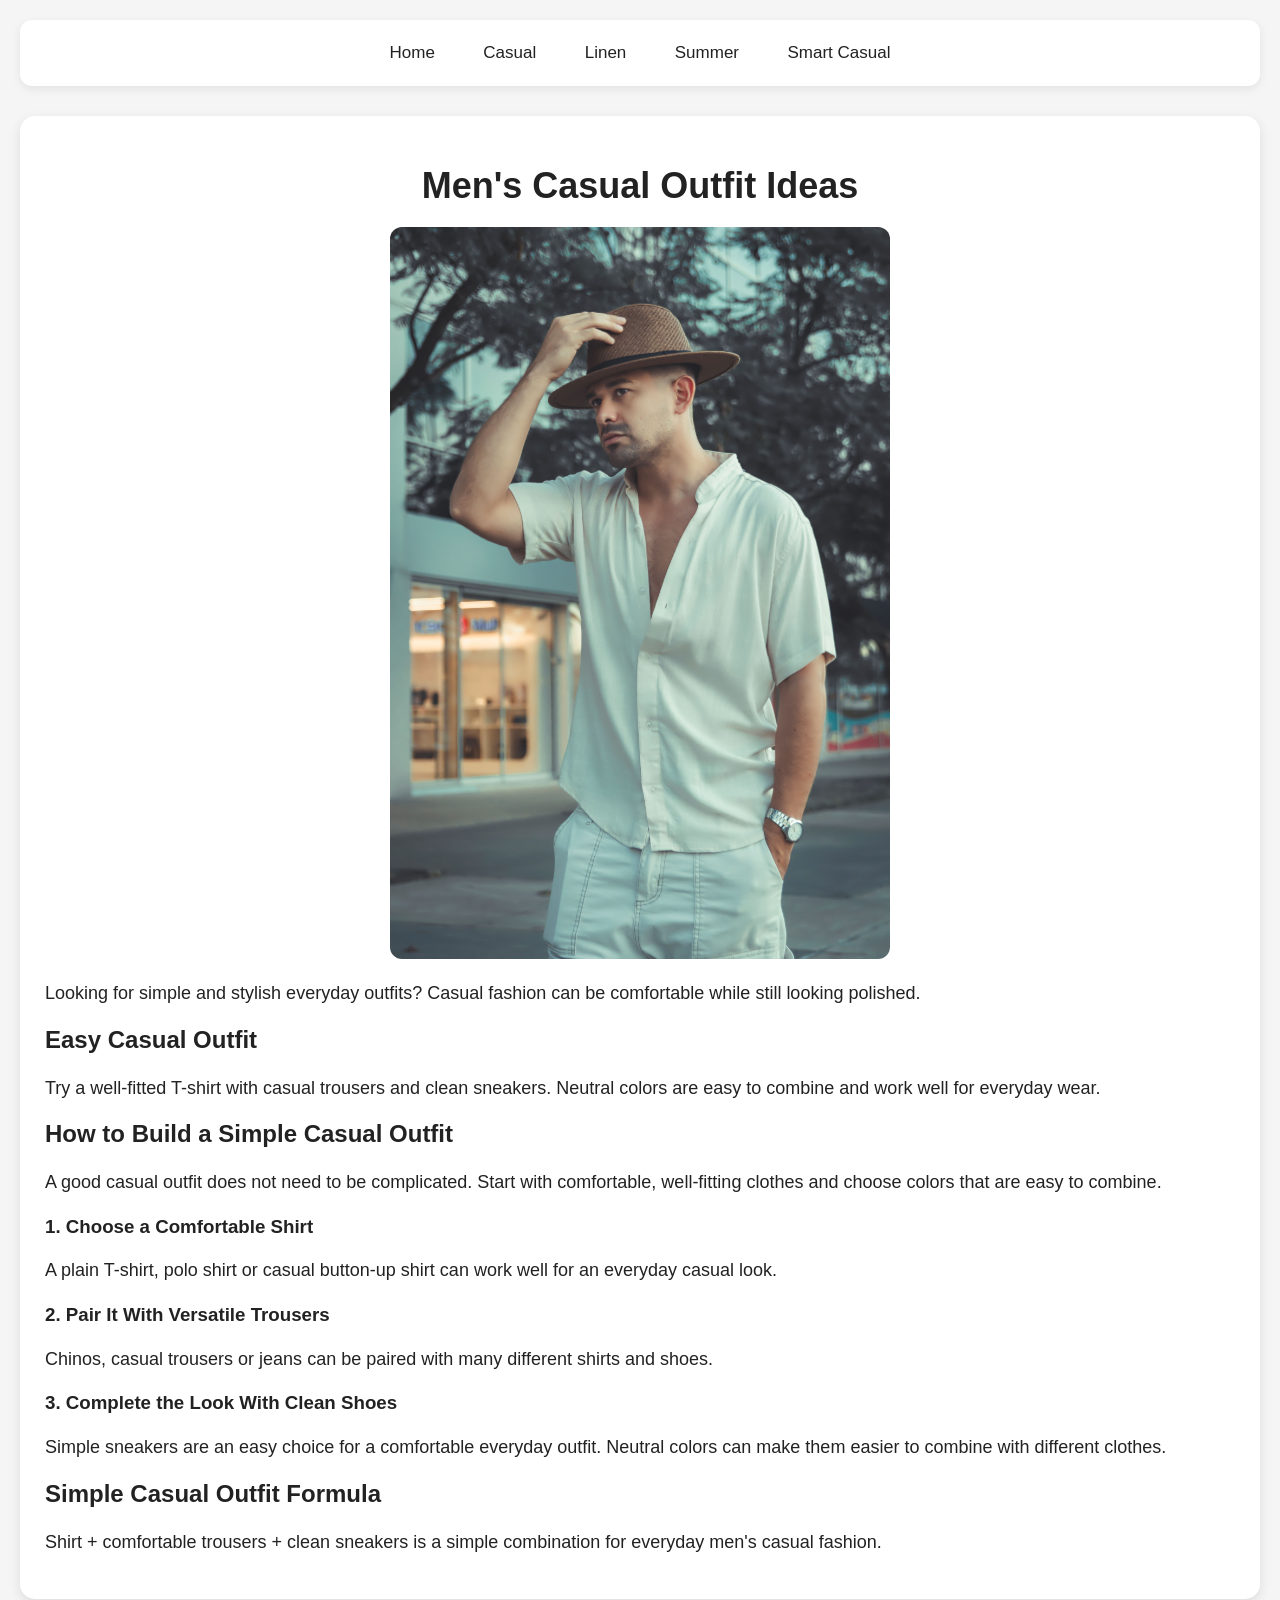
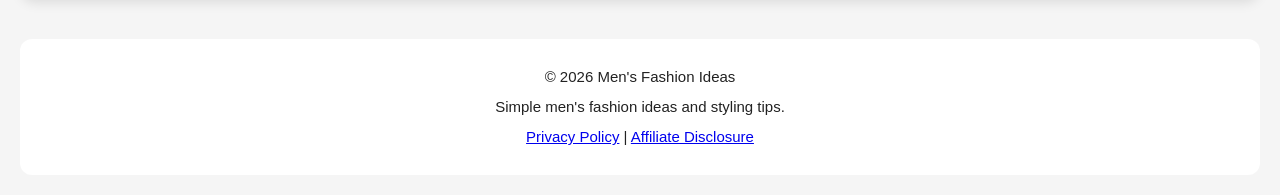
==== casual.html @ 7242766f "Create separate casual outfit page" ====
<!DOCTYPE html>
<html lang="en">
<head>
    <meta charset="UTF-8">
    <meta name="viewport" content="width=device-width, initial-scale=1.0">

    <title>Men's Casual Outfit Ideas | Men's Fashion Ideas</title>

    <meta name="description" content="Discover simple men's casual outfit ideas, including comfortable shirts, trousers and clean sneakers for everyday style.">

    <link rel="stylesheet" href="style.css">
</head>

<body>

    <nav>
        <a href="index.html">Home</a>
        <a href="casual.html">Casual</a>
        <a href="linen.html">Linen</a>
        <a href="summer.html">Summer</a>
        <a href="smart-casual.html">Smart Casual</a>
    </nav>

    <main>

        <div class="fashion-card">

            <h1>Men's Casual Outfit Ideas</h1>

            <img src="images/Sumer.jpg" alt="Men's Casual Outfit">

            <p>
                Looking for simple and stylish everyday outfits?
                Casual fashion can be comfortable while still looking polished.
            </p>

            <h2>Easy Casual Outfit</h2>

            <p>
                Try a well-fitted T-shirt with casual trousers and clean sneakers.
                Neutral colors are easy to combine and work well for everyday wear.
            </p>

            <h2>How to Build a Simple Casual Outfit</h2>

            <p>
                A good casual outfit does not need to be complicated.
                Start with comfortable, well-fitting clothes and choose
                colors that are easy to combine.
            </p>

            <h3>1. Choose a Comfortable Shirt</h3>

            <p>
                A plain T-shirt, polo shirt or casual button-up shirt can
                work well for an everyday casual look.
            </p>

            <h3>2. Pair It With Versatile Trousers</h3>

            <p>
                Chinos, casual trousers or jeans can be paired with many
                different shirts and shoes.
            </p>

            <h3>3. Complete the Look With Clean Shoes</h3>

            <p>
                Simple sneakers are an easy choice for a comfortable
                everyday outfit. Neutral colors can make them easier to
                combine with different clothes.
            </p>

            <h2>Simple Casual Outfit Formula</h2>

            <p>
                Shirt + comfortable trousers + clean sneakers is a simple
                combination for everyday men's casual fashion.
            </p>

        </div>

    </main>

    <footer>
        <p>© 2026 Men's Fashion Ideas</p>
        <p>Simple men's fashion ideas and styling tips.</p>

        <p>
            <a href="privacy.html">Privacy Policy</a> |
            <a href="disclosure.html">Affiliate Disclosure</a>
        </p>
    </footer>

</body>
</html>
---- style.css ----
body {
   
    font-family: Arial, sans-serif;
    margin: 0;
    padding: 20px;
    background: #f5f5f5;
    color: #222;
}

h1 {
    text-align: center;
    font-size: 36px;
    margin-bottom: 10px;
}

p {
    font-size: 18px;
    line-height: 1.6;
}

-h2 {
    margin-top: 30px;
}

ul {
    background: white;
    padding: 25px;
    border-radius: 12px;
}

li {
    font-size: 18px;
    margin: 12px 0;
}


nav {
    background: white;
    padding: 15px;
    text-align: center;
    border-radius: 12px;
    margin-bottom: 25px;
}
nav {
    box-shadow: 0 3px 10px rgba(0, 0, 0, 0.08);
}

nav a {
    display: inline-block;
    padding: 8px 12px;
    border-radius: 8px;
    transition: 0.3s;
}

nav a:hover {
    background: #f0f0f0;
    text-decoration: none;
}

nav a {
    text-decoration: none;
    margin: 0 10px;
    font-size: 17px;
    color: #222;
}

nav a:hover {
    text-decoration: underline;
}



footer {
    background: white;
    margin-top: 40px;
    padding: 20px;
    text-align: center;
    border-radius: 12px;
}

footer p {
    font-size: 15px;
    margin: 6px 0;
}


section img {
    width: 100%;
    max-width: 500px;
    height: auto;
    display: block;
    margin: 20px auto;
    border-radius: 12px;
}


.fashion-card {
    background: white;
    padding: 25px;
    margin: 30px 0;
    border-radius: 15px;
    box-shadow: 0 4px 12px rgba(0, 0, 0, 0.1);
}

.fashion-card h2 {
    margin-top: 0;
}

.fashion-card img {
    max-width: 500px;
    width: 100%;
    height: auto;
    display: block;
    margin: 20px auto;
    border-radius: 12px;
}


.two-images {
    display: flex;
    gap: 15px;
}

.two-images img {
    width: 50%;
    height: auto;
    margin: 0;
}


@media (max-width: 600px) {
    body {
        padding: 10px;
    }

    h1 {
        font-size: 28px;
    }

    p {
        font-size: 16px;
    }

    nav {
        padding: 10px;
    }

    nav a {
        display: inline-block;
        margin: 5px;
        font-size: 15px;
    }

    .fashion-card {
        padding: 15px;
    }

    .fashion-card img {
        max-width: 100%;
    }

    .two-images {
        gap: 10px;
    }

    .two-images img {
        width: 50% !important;
    }
}
#about {
    margin-top: 30px;
}

#about h3 {
    font-size: 24px;
}
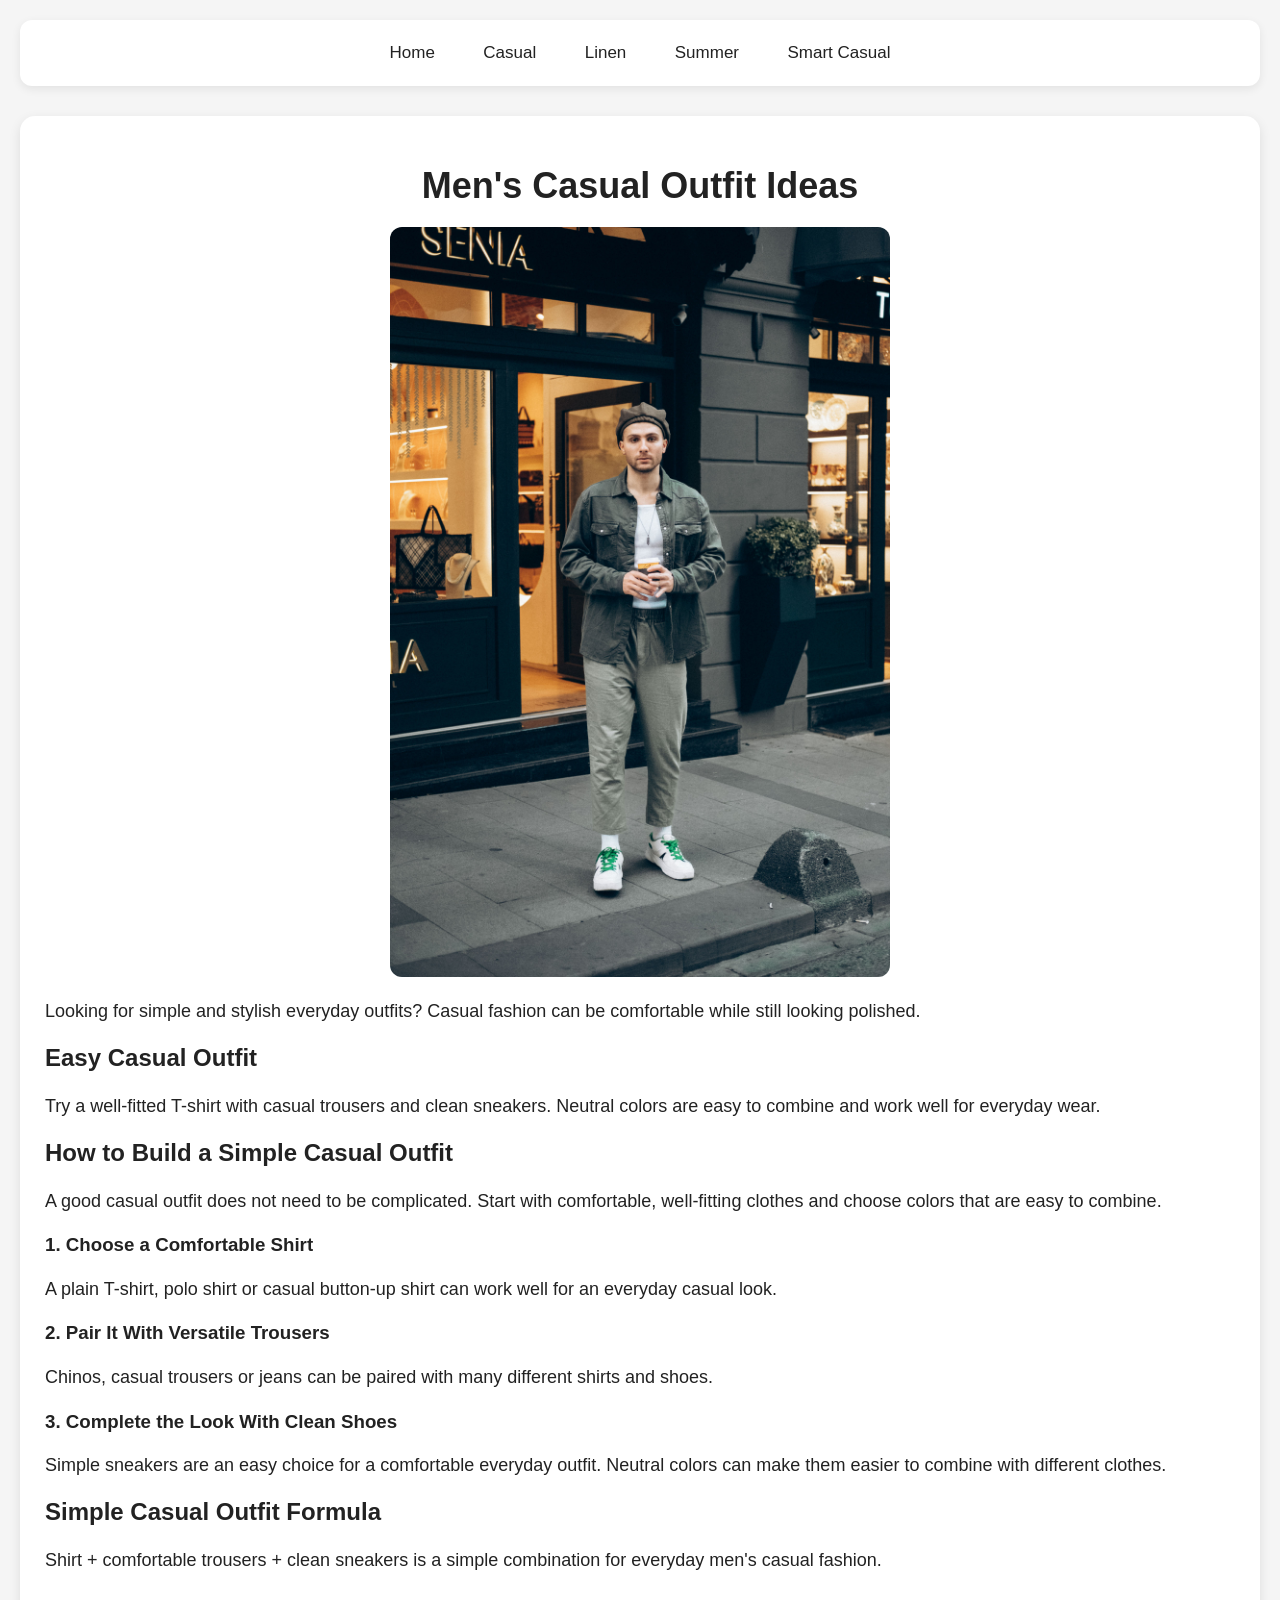
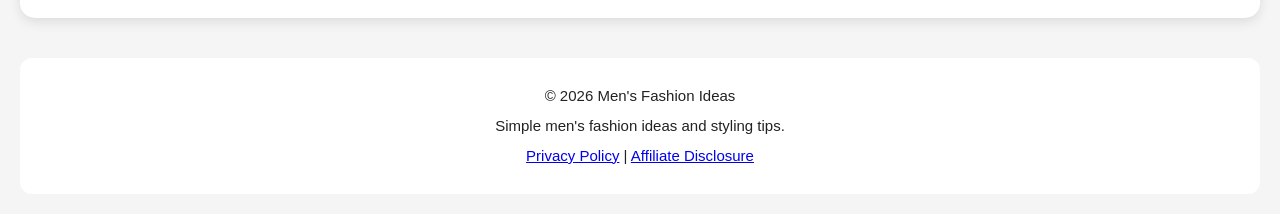
==== commit 89f01e57: "Update casual outfit image" ====
--- a/casual.html
+++ b/casual.html
@@ -27,7 +27,7 @@
 
             <h1>Men's Casual Outfit Ideas</h1>
 
-            <img src="images/Sumer.jpg" alt="Men's Casual Outfit">
+            <img src="images/kir03.jpg" alt="Men's Casual Outfit">
 
             <p>
                 Looking for simple and stylish everyday outfits?
